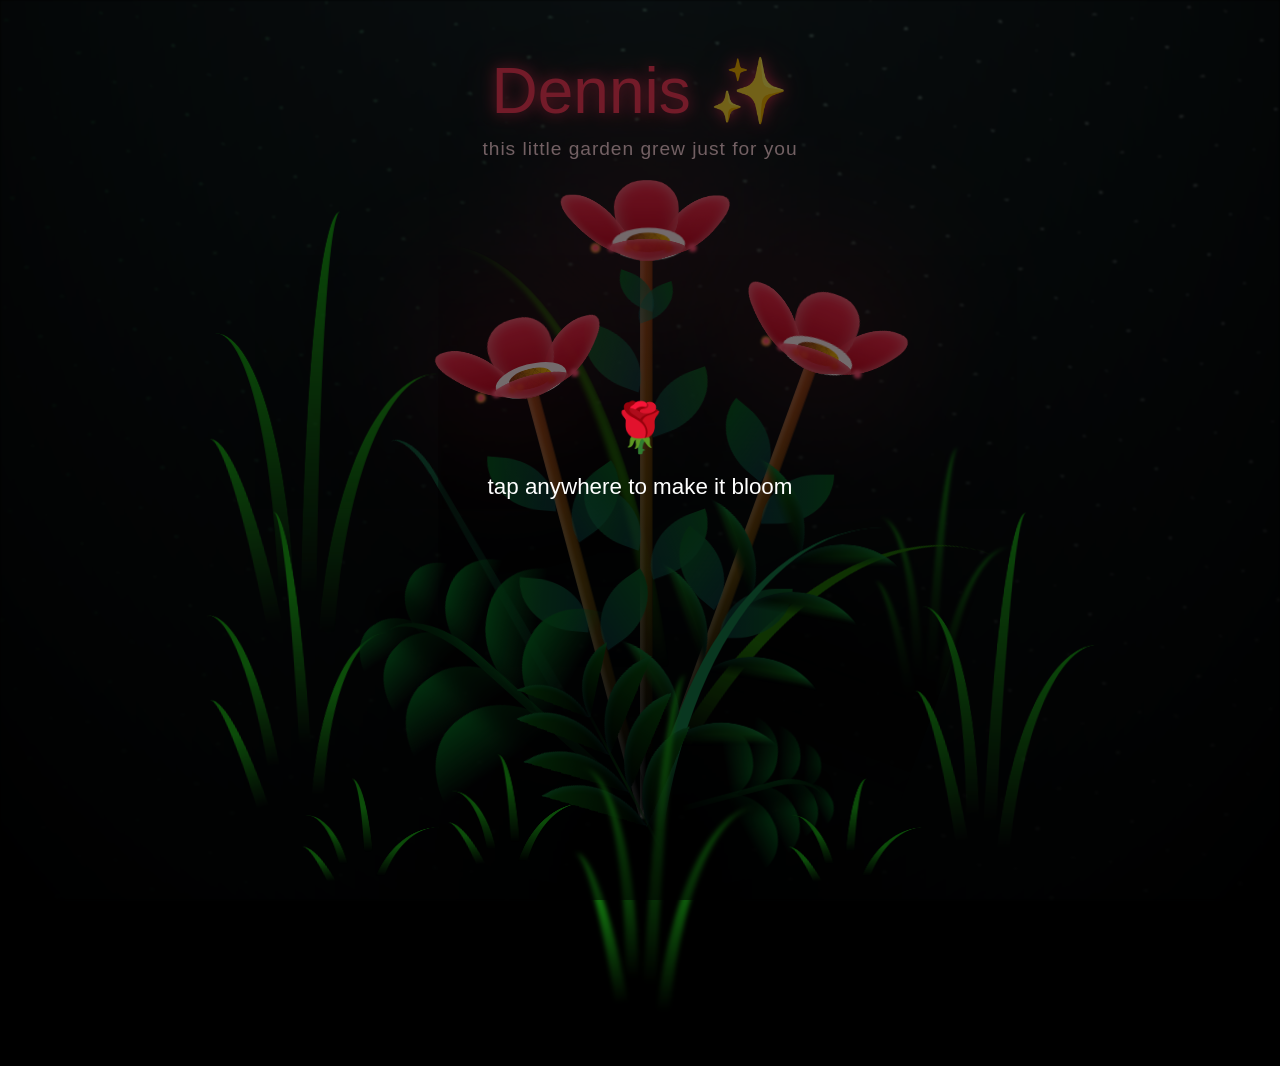
==== garden.html @ c2c4377e "Add files via upload" ====
<!DOCTYPE html>
<html lang="en">
<head>
    <meta charset="UTF-8">
    <meta http-equiv="X-UA-Compatible" content="IE=edge">
    <meta name="viewport" content="width=device-width, initial-scale=1.0">
    <link rel="stylesheet" href="garden-main.css">
    <title>flowers</title>
</head>
<body class="container">
    <div class="stars"></div>
    <div class="night"></div>

    <div class="message">
      <div class="message__title">Dennis ✨</div>
      <div class="message__subtitle">this little garden grew just for you</div>
    </div>

    <div class="overlay" id="overlay">
      <div class="overlay__heart">🌹</div>
      <div class="overlay__text">tap anywhere to make it bloom</div>
    </div>

    <div class="flowers">
      <div class="flower flower--1">
        <div class="flower__leafs flower__leafs--1">
          <div class="flower__leaf flower__leaf--1"></div>
          <div class="flower__leaf flower__leaf--2"></div>
          <div class="flower__leaf flower__leaf--3"></div>
          <div class="flower__leaf flower__leaf--4"></div>
          <div class="flower__white-circle"></div>
  
          <div class="flower__light flower__light--1"></div>
          <div class="flower__light flower__light--2"></div>
          <div class="flower__light flower__light--3"></div>
          <div class="flower__light flower__light--4"></div>
          <div class="flower__light flower__light--5"></div>
          <div class="flower__light flower__light--6"></div>
          <div class="flower__light flower__light--7"></div>
          <div class="flower__light flower__light--8"></div>
  
        </div>
        <div class="flower__line">
          <div class="flower__line__leaf flower__line__leaf--1"></div>
          <div class="flower__line__leaf flower__line__leaf--2"></div>
          <div class="flower__line__leaf flower__line__leaf--3"></div>
          <div class="flower__line__leaf flower__line__leaf--4"></div>
          <div class="flower__line__leaf flower__line__leaf--5"></div>
          <div class="flower__line__leaf flower__line__leaf--6"></div>
        </div>
      </div>
  
      <div class="flower flower--2">
        <div class="flower__leafs flower__leafs--2">
          <div class="flower__leaf flower__leaf--1"></div>
          <div class="flower__leaf flower__leaf--2"></div>
          <div class="flower__leaf flower__leaf--3"></div>
          <div class="flower__leaf flower__leaf--4"></div>
          <div class="flower__white-circle"></div>
  
          <div class="flower__light flower__light--1"></div>
          <div class="flower__light flower__light--2"></div>
          <div class="flower__light flower__light--3"></div>
          <div class="flower__light flower__light--4"></div>
          <div class="flower__light flower__light--5"></div>
          <div class="flower__light flower__light--6"></div>
          <div class="flower__light flower__light--7"></div>
          <div class="flower__light flower__light--8"></div>
  
        </div>
        <div class="flower__line">
          <div class="flower__line__leaf flower__line__leaf--1"></div>
          <div class="flower__line__leaf flower__line__leaf--2"></div>
          <div class="flower__line__leaf flower__line__leaf--3"></div>
          <div class="flower__line__leaf flower__line__leaf--4"></div>
        </div>
      </div>
  
      <div class="flower flower--3">
        <div class="flower__leafs flower__leafs--3">
          <div class="flower__leaf flower__leaf--1"></div>
          <div class="flower__leaf flower__leaf--2"></div>
          <div class="flower__leaf flower__leaf--3"></div>
          <div class="flower__leaf flower__leaf--4"></div>
          <div class="flower__white-circle"></div>
  
          <div class="flower__light flower__light--1"></div>
          <div class="flower__light flower__light--2"></div>
          <div class="flower__light flower__light--3"></div>
          <div class="flower__light flower__light--4"></div>
          <div class="flower__light flower__light--5"></div>
          <div class="flower__light flower__light--6"></div>
          <div class="flower__light flower__light--7"></div>
          <div class="flower__light flower__light--8"></div>
  
        </div>
        <div class="flower__line">
          <div class="flower__line__leaf flower__line__leaf--1"></div>
          <div class="flower__line__leaf flower__line__leaf--2"></div>
          <div class="flower__line__leaf flower__line__leaf--3"></div>
          <div class="flower__line__leaf flower__line__leaf--4"></div>
        </div>
      </div>
  
      <div class="grow-ans" style="--d:1.2s">
        <div class="flower__g-long">
          <div class="flower__g-long__top"></div>
          <div class="flower__g-long__bottom"></div>
        </div>
      </div>
  
      <div class="growing-grass">
        <div class="flower__grass flower__grass--1">
          <div class="flower__grass--top"></div>
          <div class="flower__grass--bottom"></div>
          <div class="flower__grass__leaf flower__grass__leaf--1"></div>
          <div class="flower__grass__leaf flower__grass__leaf--2"></div>
          <div class="flower__grass__leaf flower__grass__leaf--3"></div>
          <div class="flower__grass__leaf flower__grass__leaf--4"></div>
          <div class="flower__grass__leaf flower__grass__leaf--5"></div>
          <div class="flower__grass__leaf flower__grass__leaf--6"></div>
          <div class="flower__grass__leaf flower__grass__leaf--7"></div>
          <div class="flower__grass__leaf flower__grass__leaf--8"></div>
          <div class="flower__grass__overlay"></div>
        </div>
      </div>
  
      <div class="growing-grass">
        <div class="flower__grass flower__grass--2">
          <div class="flower__grass--top"></div>
          <div class="flower__grass--bottom"></div>
          <div class="flower__grass__leaf flower__grass__leaf--1"></div>
          <div class="flower__grass__leaf flower__grass__leaf--2"></div>
          <div class="flower__grass__leaf flower__grass__leaf--3"></div>
          <div class="flower__grass__leaf flower__grass__leaf--4"></div>
          <div class="flower__grass__leaf flower__grass__leaf--5"></div>
          <div class="flower__grass__leaf flower__grass__leaf--6"></div>
          <div class="flower__grass__leaf flower__grass__leaf--7"></div>
          <div class="flower__grass__leaf flower__grass__leaf--8"></div>
          <div class="flower__grass__overlay"></div>
        </div>
      </div>
  
      <div class="grow-ans" style="--d:2.4s">
        <div class="flower__g-right flower__g-right--1">
          <div class="leaf"></div>
        </div>
      </div>
  
      <div class="grow-ans" style="--d:2.8s">
        <div class="flower__g-right flower__g-right--2">
          <div class="leaf"></div>
        </div>
      </div>
  
      <div class="grow-ans" style="--d:2.8s">
        <div class="flower__g-front">
          <div class="flower__g-front__leaf-wrapper flower__g-front__leaf-wrapper--1">
            <div class="flower__g-front__leaf"></div>
          </div>
          <div class="flower__g-front__leaf-wrapper flower__g-front__leaf-wrapper--2">
            <div class="flower__g-front__leaf"></div>
          </div>
          <div class="flower__g-front__leaf-wrapper flower__g-front__leaf-wrapper--3">
            <div class="flower__g-front__leaf"></div>
          </div>
          <div class="flower__g-front__leaf-wrapper flower__g-front__leaf-wrapper--4">
            <div class="flower__g-front__leaf"></div>
          </div>
          <div class="flower__g-front__leaf-wrapper flower__g-front__leaf-wrapper--5">
            <div class="flower__g-front__leaf"></div>
          </div>
          <div class="flower__g-front__leaf-wrapper flower__g-front__leaf-wrapper--6">
            <div class="flower__g-front__leaf"></div>
          </div>
          <div class="flower__g-front__leaf-wrapper flower__g-front__leaf-wrapper--7">
            <div class="flower__g-front__leaf"></div>
          </div>
          <div class="flower__g-front__leaf-wrapper flower__g-front__leaf-wrapper--8">
            <div class="flower__g-front__leaf"></div>
          </div>
          <div class="flower__g-front__line"></div>
        </div>
      </div>
  
      <div class="grow-ans" style="--d:3.2s">
        <div class="flower__g-fr">
          <div class="leaf"></div>
          <div class="flower__g-fr__leaf flower__g-fr__leaf--1"></div>
          <div class="flower__g-fr__leaf flower__g-fr__leaf--2"></div>
          <div class="flower__g-fr__leaf flower__g-fr__leaf--3"></div>
          <div class="flower__g-fr__leaf flower__g-fr__leaf--4"></div>
          <div class="flower__g-fr__leaf flower__g-fr__leaf--5"></div>
          <div class="flower__g-fr__leaf flower__g-fr__leaf--6"></div>
          <div class="flower__g-fr__leaf flower__g-fr__leaf--7"></div>
          <div class="flower__g-fr__leaf flower__g-fr__leaf--8"></div>
        </div>
      </div>
  
      <div class="long-g long-g--0">
        <div class="grow-ans" style="--d:3s">
          <div class="leaf leaf--0"></div>
        </div>
        <div class="grow-ans" style="--d:2.2s">
          <div class="leaf leaf--1"></div>
        </div>
        <div class="grow-ans" style="--d:3.4s">
          <div class="leaf leaf--2"></div>
        </div>
        <div class="grow-ans" style="--d:3.6s">
          <div class="leaf leaf--3"></div>
        </div>
      </div>
  
      <div class="long-g long-g--1">
        <div class="grow-ans" style="--d:3.6s">
          <div class="leaf leaf--0"></div>
        </div>
        <div class="grow-ans" style="--d:3.8s">
          <div class="leaf leaf--1"></div>
        </div>
        <div class="grow-ans" style="--d:4s">
          <div class="leaf leaf--2"></div>
        </div>
        <div class="grow-ans" style="--d:4.2s">
          <div class="leaf leaf--3"></div>
        </div>
      </div>
  
      <div class="long-g long-g--2">
        <div class="grow-ans" style="--d:4s">
          <div class="leaf leaf--0"></div>
        </div>
        <div class="grow-ans" style="--d:4.2s">
          <div class="leaf leaf--1"></div>
        </div>
        <div class="grow-ans" style="--d:4.4s">
          <div class="leaf leaf--2"></div>
        </div>
        <div class="grow-ans" style="--d:4.6s">
          <div class="leaf leaf--3"></div>
        </div>
      </div>
  
      <div class="long-g long-g--3">
        <div class="grow-ans" style="--d:4s">
          <div class="leaf leaf--0"></div>
        </div>
        <div class="grow-ans" style="--d:4.2s">
          <div class="leaf leaf--1"></div>
        </div>
        <div class="grow-ans" style="--d:3s">
          <div class="leaf leaf--2"></div>
        </div>
        <div class="grow-ans" style="--d:3.6s">
          <div class="leaf leaf--3"></div>
        </div>
      </div>
  
      <div class="long-g long-g--4">
        <div class="grow-ans" style="--d:4s">
          <div class="leaf leaf--0"></div>
        </div>
        <div class="grow-ans" style="--d:4.2s">
          <div class="leaf leaf--1"></div>
        </div>
        <div class="grow-ans" style="--d:3s">
          <div class="leaf leaf--2"></div>
        </div>
        <div class="grow-ans" style="--d:3.6s">
          <div class="leaf leaf--3"></div>
        </div>
      </div>
  
      <div class="long-g long-g--5">
        <div class="grow-ans" style="--d:4s">
          <div class="leaf leaf--0"></div>
        </div>
        <div class="grow-ans" style="--d:4.2s">
          <div class="leaf leaf--1"></div>
        </div>
        <div class="grow-ans" style="--d:3s">
          <div class="leaf leaf--2"></div>
        </div>
        <div class="grow-ans" style="--d:3.6s">
          <div class="leaf leaf--3"></div>
        </div>
      </div>
  
      <div class="long-g long-g--6">
        <div class="grow-ans" style="--d:4.2s">
          <div class="leaf leaf--0"></div>
        </div>
        <div class="grow-ans" style="--d:4.4s">
          <div class="leaf leaf--1"></div>
        </div>
        <div class="grow-ans" style="--d:4.6s">
          <div class="leaf leaf--2"></div>
        </div>
        <div class="grow-ans" style="--d:4.8s">
          <div class="leaf leaf--3"></div>
        </div>
      </div>
  
      <div class="long-g long-g--7">
        <div class="grow-ans" style="--d:3s">
          <div class="leaf leaf--0"></div>
        </div>
        <div class="grow-ans" style="--d:3.2s">
          <div class="leaf leaf--1"></div>
        </div>
        <div class="grow-ans" style="--d:3.5s">
          <div class="leaf leaf--2"></div>
        </div>
        <div class="grow-ans" style="--d:3.6s">
          <div class="leaf leaf--3"></div>
        </div>
      </div>
    </div>
    
    <script src="garden-main.js"></script>
  </body>
</html>
---- garden-main.css ----
*,
*::after,
*::before {
  padding: 0;
  margin: 0;
  box-sizing: border-box;
}

:root {
  --dark-color: #000;
}

body {
  display: flex;
  align-items: flex-end;
  justify-content: center;
  min-height: 100vh;
  background-color: var(--dark-color);
  overflow: hidden;
  perspective: 1000px;
}

.night {
  position: fixed;
  left: 50%;
  top: 0;
  transform: translateX(-50%);
  width: 100%;
  height: 100%;
  filter: blur(0.1vmin);
  background-image: radial-gradient(ellipse at top, transparent 0%, var(--dark-color)), radial-gradient(ellipse at bottom, var(--dark-color), rgba(145, 233, 255, 0.2)), repeating-linear-gradient(220deg, rgb(0, 0, 0) 0px, rgb(0, 0, 0) 19px, transparent 19px, transparent 22px), repeating-linear-gradient(189deg, rgb(0, 0, 0) 0px, rgb(0, 0, 0) 19px, transparent 19px, transparent 22px), repeating-linear-gradient(148deg, rgb(0, 0, 0) 0px, rgb(0, 0, 0) 19px, transparent 19px, transparent 22px), linear-gradient(90deg, rgb(7, 107, 42), rgb(240, 240, 240));
}

.flowers {
  position: relative;
  transform: scale(0.9);
}

.flower {
  position: absolute;
  bottom: 10vmin;
  transform-origin: bottom center;
  z-index: 10;
  --fl-speed: 0.3s;
}
.flower--1 {
  -webkit-animation: moving-flower-1 4s linear infinite;
          animation: moving-flower-1 4s linear infinite;
}
.flower--1 .flower__line {
  height: 70vmin;
  -webkit-animation-delay: 0.3s;
          animation-delay: 0.3s;
}
.flower--1 .flower__line__leaf--1 {
  -webkit-animation: blooming-leaf-right var(--fl-speed) 1.6s backwards;
          animation: blooming-leaf-right var(--fl-speed) 1.6s backwards;
}
.flower--1 .flower__line__leaf--2 {
  -webkit-animation: blooming-leaf-right var(--fl-speed) 1.4s backwards;
          animation: blooming-leaf-right var(--fl-speed) 1.4s backwards;
}
.flower--1 .flower__line__leaf--3 {
  -webkit-animation: blooming-leaf-left var(--fl-speed) 1.2s backwards;
          animation: blooming-leaf-left var(--fl-speed) 1.2s backwards;
}
.flower--1 .flower__line__leaf--4 {
  -webkit-animation: blooming-leaf-left var(--fl-speed) 1s backwards;
          animation: blooming-leaf-left var(--fl-speed) 1s backwards;
}
.flower--1 .flower__line__leaf--5 {
  -webkit-animation: blooming-leaf-right var(--fl-speed) 1.8s backwards;
          animation: blooming-leaf-right var(--fl-speed) 1.8s backwards;
}
.flower--1 .flower__line__leaf--6 {
  -webkit-animation: blooming-leaf-left var(--fl-speed) 2s backwards;
          animation: blooming-leaf-left var(--fl-speed) 2s backwards;
}
.flower--2 {
  left: 50%;
  transform: rotate(20deg);
  -webkit-animation: moving-flower-2 4s linear infinite;
          animation: moving-flower-2 4s linear infinite;
}
.flower--2 .flower__line {
  height: 60vmin;
  -webkit-animation-delay: 0.6s;
          animation-delay: 0.6s;
}
.flower--2 .flower__line__leaf--1 {
  -webkit-animation: blooming-leaf-right var(--fl-speed) 1.9s backwards;
          animation: blooming-leaf-right var(--fl-speed) 1.9s backwards;
}
.flower--2 .flower__line__leaf--2 {
  -webkit-animation: blooming-leaf-right var(--fl-speed) 1.7s backwards;
          animation: blooming-leaf-right var(--fl-speed) 1.7s backwards;
}
.flower--2 .flower__line__leaf--3 {
  -webkit-animation: blooming-leaf-left var(--fl-speed) 1.5s backwards;
          animation: blooming-leaf-left var(--fl-speed) 1.5s backwards;
}
.flower--2 .flower__line__leaf--4 {
  -webkit-animation: blooming-leaf-left var(--fl-speed) 1.3s backwards;
          animation: blooming-leaf-left var(--fl-speed) 1.3s backwards;
}
.flower--3 {
  left: 50%;
  transform: rotate(-15deg);
  -webkit-animation: moving-flower-3 4s linear infinite;
          animation: moving-flower-3 4s linear infinite;
}
.flower--3 .flower__line {
  -webkit-animation-delay: 0.9s;
          animation-delay: 0.9s;
}
.flower--3 .flower__line__leaf--1 {
  -webkit-animation: blooming-leaf-right var(--fl-speed) 2.5s backwards;
          animation: blooming-leaf-right var(--fl-speed) 2.5s backwards;
}
.flower--3 .flower__line__leaf--2 {
  -webkit-animation: blooming-leaf-right var(--fl-speed) 2.3s backwards;
          animation: blooming-leaf-right var(--fl-speed) 2.3s backwards;
}
.flower--3 .flower__line__leaf--3 {
  -webkit-animation: blooming-leaf-left var(--fl-speed) 2.1s backwards;
          animation: blooming-leaf-left var(--fl-speed) 2.1s backwards;
}
.flower--3 .flower__line__leaf--4 {
  -webkit-animation: blooming-leaf-left var(--fl-speed) 1.9s backwards;
          animation: blooming-leaf-left var(--fl-speed) 1.9s backwards;
}
.flower__leafs {
  position: relative;
  -webkit-animation: blooming-flower 2s backwards;
          animation: blooming-flower 2s backwards;
}
.flower__leafs--1 {
  -webkit-animation-delay: 1.1s;
          animation-delay: 1.1s;
}
.flower__leafs--2 {
  -webkit-animation-delay: 1.4s;
          animation-delay: 1.4s;
}
.flower__leafs--3 {
  -webkit-animation-delay: 1.7s;
          animation-delay: 1.7s;
}
.flower__leafs::after {
  content: "";
  position: absolute;
  left: 0;
  top: 0;
  transform: translate(-50%, -100%);
  width: 8vmin;
  height: 8vmin;
  background-color: #ff3b5c;
  filter: blur(10vmin);
}
.flower__leaf {
  position: absolute;
  bottom: 0;
  left: 50%;
  width: 8vmin;
  height: 11vmin;
  border-radius: 51% 49% 47% 53%/44% 45% 55% 69%;
  background-color: #ff4d6d;
  background-image: linear-gradient(to top, #c4001a, #ff2d4d);
  transform-origin: bottom center;
  opacity: 0.95;
  box-shadow: inset 0 0 2vmin rgba(255, 255, 255, 0.5);
}
.flower__leaf--1 {
  transform: translate(-10%, 1%) rotateY(40deg) rotateX(-50deg);
}
.flower__leaf--2 {
  transform: translate(-50%, -4%) rotateX(40deg);
}
.flower__leaf--3 {
  transform: translate(-90%, 0%) rotateY(45deg) rotateX(50deg);
}
.flower__leaf--4 {
  width: 8vmin;
  height: 8vmin;
  transform-origin: bottom left;
  border-radius: 4vmin 10vmin 4vmin 4vmin;
  transform: translate(0%, 18%) rotateX(70deg) rotate(-43deg);
  background-image: linear-gradient(to top, #c4001a, #ff2d4d);
  z-index: 1;
  opacity: 0.85;
}
.flower__white-circle {
  position: absolute;
  left: -3.5vmin;
  top: -3vmin;
  width: 9vmin;
  height: 4vmin;
  border-radius: 50%;
  background-color: #fff;
}
.flower__white-circle::after {
  content: "";
  position: absolute;
  left: 50%;
  top: 45%;
  transform: translate(-50%, -50%);
  width: 60%;
  height: 60%;
  border-radius: inherit;
  background-image: repeating-linear-gradient(135deg, rgba(0, 0, 0, 0.03) 0px, rgba(0, 0, 0, 0.03) 1px, transparent 1px, transparent 12px), repeating-linear-gradient(45deg, rgba(0, 0, 0, 0.03) 0px, rgba(0, 0, 0, 0.03) 1px, transparent 1px, transparent 12px), repeating-linear-gradient(67.5deg, rgba(0, 0, 0, 0.03) 0px, rgba(0, 0, 0, 0.03) 1px, transparent 1px, transparent 12px), repeating-linear-gradient(135deg, rgba(0, 0, 0, 0.03) 0px, rgba(0, 0, 0, 0.03) 1px, transparent 1px, transparent 12px), repeating-linear-gradient(45deg, rgba(0, 0, 0, 0.03) 0px, rgba(0, 0, 0, 0.03) 1px, transparent 1px, transparent 12px), repeating-linear-gradient(112.5deg, rgba(0, 0, 0, 0.03) 0px, rgba(0, 0, 0, 0.03) 1px, transparent 1px, transparent 12px), repeating-linear-gradient(112.5deg, rgba(0, 0, 0, 0.03) 0px, rgba(0, 0, 0, 0.03) 1px, transparent 1px, transparent 12px), repeating-linear-gradient(45deg, rgba(0, 0, 0, 0.03) 0px, rgba(0, 0, 0, 0.03) 1px, transparent 1px, transparent 12px), repeating-linear-gradient(22.5deg, rgba(0, 0, 0, 0.03) 0px, rgba(0, 0, 0, 0.03) 1px, transparent 1px, transparent 12px), repeating-linear-gradient(45deg, rgba(0, 0, 0, 0.03) 0px, rgba(0, 0, 0, 0.03) 1px, transparent 1px, transparent 12px), repeating-linear-gradient(22.5deg, rgba(0, 0, 0, 0.03) 0px, rgba(0, 0, 0, 0.03) 1px, transparent 1px, transparent 12px), repeating-linear-gradient(135deg, rgba(0, 0, 0, 0.03) 0px, rgba(0, 0, 0, 0.03) 1px, transparent 1px, transparent 12px), repeating-linear-gradient(157.5deg, rgba(0, 0, 0, 0.03) 0px, rgba(0, 0, 0, 0.03) 1px, transparent 1px, transparent 12px), repeating-linear-gradient(67.5deg, rgba(0, 0, 0, 0.03) 0px, rgba(0, 0, 0, 0.03) 1px, transparent 1px, transparent 12px), repeating-linear-gradient(67.5deg, rgba(0, 0, 0, 0.03) 0px, rgba(0, 0, 0, 0.03) 1px, transparent 1px, transparent 12px), linear-gradient(90deg, rgb(127, 47, 21), rgb(255, 206, 0));
}
.flower__line {
  height: 55vmin;
  width: 1.5vmin;
  background-image: linear-gradient(to left, rgba(0, 0, 0, 0.2), transparent, rgba(255, 255, 255, 0.2)), linear-gradient(to top, transparent 10%, #583e08, #944415);
  box-shadow: inset 0 0 2px rgba(0, 0, 0, 0.5);
  -webkit-animation: grow-flower-tree 4s backwards;
          animation: grow-flower-tree 4s backwards;
}
.flower__line__leaf {
  --w: 7vmin;
  --h: calc(var(--w) + 2vmin);
  position: absolute;
  top: 20%;
  left: 90%;
  width: var(--w);
  height: var(--h);
  border-top-right-radius: var(--h);
  border-bottom-left-radius: var(--h);
  background-image: linear-gradient(to top, rgba(20, 117, 122, 0.4), #095721);
}
.flower__line__leaf--1 {
  transform: rotate(70deg) rotateY(30deg);
}
.flower__line__leaf--2 {
  top: 45%;
  transform: rotate(70deg) rotateY(30deg);
}
.flower__line__leaf--3, .flower__line__leaf--4, .flower__line__leaf--6 {
  border-top-right-radius: 0;
  border-bottom-left-radius: 0;
  border-top-left-radius: var(--h);
  border-bottom-right-radius: var(--h);
  left: -460%;
  top: 12%;
  transform: rotate(-70deg) rotateY(30deg);
}
.flower__line__leaf--4 {
  top: 40%;
}
.flower__line__leaf--5 {
  top: 0;
  transform-origin: left;
  transform: rotate(70deg) rotateY(30deg) scale(0.6);
}
.flower__line__leaf--6 {
  top: -2%;
  left: -450%;
  transform-origin: right;
  transform: rotate(-70deg) rotateY(30deg) scale(0.6);
}
.flower__light {
  position: absolute;
  bottom: 0vmin;
  width: 1vmin;
  height: 1vmin;
  background-color: rgb(255, 251, 0);
  border-radius: 50%;
  filter: blur(0.2vmin);
  -webkit-animation: light-ans 4s linear infinite backwards;
          animation: light-ans 4s linear infinite backwards;
}
.flower__light:nth-child(odd) {
  background-color: #ff5277;
}
.flower__light--1 {
  left: -2vmin;
  -webkit-animation-delay: 1s;
          animation-delay: 1s;
}
.flower__light--2 {
  left: 3vmin;
  -webkit-animation-delay: 0.5s;
          animation-delay: 0.5s;
}
.flower__light--3 {
  left: -6vmin;
  -webkit-animation-delay: 0.3s;
          animation-delay: 0.3s;
}
.flower__light--4 {
  left: 6vmin;
  -webkit-animation-delay: 0.9s;
          animation-delay: 0.9s;
}
.flower__light--5 {
  left: -1vmin;
  -webkit-animation-delay: 1.5s;
          animation-delay: 1.5s;
}
.flower__light--6 {
  left: -4vmin;
  -webkit-animation-delay: 3s;
          animation-delay: 3s;
}
.flower__light--7 {
  left: 3vmin;
  -webkit-animation-delay: 2s;
          animation-delay: 2s;
}
.flower__light--8 {
  left: -6vmin;
  -webkit-animation-delay: 3.5s;
          animation-delay: 3.5s;
}
.flower__grass {
  --c: #04661f;
  --line-w: 1.5vmin;
  position: absolute;
  bottom: 12vmin;
  left: -7vmin;
  display: flex;
  flex-direction: column;
  align-items: flex-end;
  z-index: 20;
  transform-origin: bottom center;
  transform: rotate(-48deg) rotateY(40deg);
}
.flower__grass--1 {
  -webkit-animation: moving-grass 2s linear infinite;
          animation: moving-grass 2s linear infinite;
}
.flower__grass--2 {
  left: 2vmin;
  bottom: 10vmin;
  transform: scale(0.5) rotate(75deg) rotateX(10deg) rotateY(-200deg);
  opacity: 0.8;
  z-index: 0;
  -webkit-animation: moving-grass--2 1.5s linear infinite;
          animation: moving-grass--2 1.5s linear infinite;
}
.flower__grass--top {
  width: 7vmin;
  height: 10vmin;
  border-top-right-radius: 100%;
  border-right: var(--line-w) solid var(--c);
  transform-origin: bottom center;
  transform: rotate(-2deg);
}
.flower__grass--bottom {
  margin-top: -2px;
  width: var(--line-w);
  height: 25vmin;
  background-image: linear-gradient(to top, transparent, var(--c));
}
.flower__grass__leaf {
  --size: 10vmin;
  position: absolute;
  width: calc(var(--size) * 2.1);
  height: var(--size);
  border-top-left-radius: var(--size);
  border-top-right-radius: var(--size);
  background-image: linear-gradient(to top, transparent, transparent 30%, var(--c));
  z-index: 100;
}
.flower__grass__leaf--1 {
  top: -6%;
  left: 30%;
  --size: 6vmin;
  transform: rotate(-20deg);
  -webkit-animation: growing-grass-ans--1 2s 2.6s backwards;
          animation: growing-grass-ans--1 2s 2.6s backwards;
}
@-webkit-keyframes growing-grass-ans--1 {
  0% {
    transform-origin: bottom left;
    transform: rotate(-20deg) scale(0);
  }
}
@keyframes growing-grass-ans--1 {
  0% {
    transform-origin: bottom left;
    transform: rotate(-20deg) scale(0);
  }
}
.flower__grass__leaf--2 {
  top: -5%;
  left: -110%;
  --size: 6vmin;
  transform: rotate(10deg);
  -webkit-animation: growing-grass-ans--2 2s 2.4s linear backwards;
          animation: growing-grass-ans--2 2s 2.4s linear backwards;
}
@-webkit-keyframes growing-grass-ans--2 {
  0% {
    transform-origin: bottom right;
    transform: rotate(10deg) scale(0);
  }
}
@keyframes growing-grass-ans--2 {
  0% {
    transform-origin: bottom right;
    transform: rotate(10deg) scale(0);
  }
}
.flower__grass__leaf--3 {
  top: 5%;
  left: 60%;
  --size: 8vmin;
  transform: rotate(-18deg) rotateX(-20deg);
  -webkit-animation: growing-grass-ans--3 2s 2.2s linear backwards;
          animation: growing-grass-ans--3 2s 2.2s linear backwards;
}
@-webkit-keyframes growing-grass-ans--3 {
  0% {
    transform-origin: bottom left;
    transform: rotate(-18deg) rotateX(-20deg) scale(0);
  }
}
@keyframes growing-grass-ans--3 {
  0% {
    transform-origin: bottom left;
    transform: rotate(-18deg) rotateX(-20deg) scale(0);
  }
}
.flower__grass__leaf--4 {
  top: 6%;
  left: -135%;
  --size: 8vmin;
  transform: rotate(2deg);
  -webkit-animation: growing-grass-ans--4 2s 2s linear backwards;
          animation: growing-grass-ans--4 2s 2s linear backwards;
}
@-webkit-keyframes growing-grass-ans--4 {
  0% {
    transform-origin: bottom right;
    transform: rotate(2deg) scale(0);
  }
}
@keyframes growing-grass-ans--4 {
  0% {
    transform-origin: bottom right;
    transform: rotate(2deg) scale(0);
  }
}
.flower__grass__leaf--5 {
  top: 20%;
  left: 60%;
  --size: 10vmin;
  transform: rotate(-24deg) rotateX(-20deg);
  -webkit-animation: growing-grass-ans--5 2s 1.8s linear backwards;
          animation: growing-grass-ans--5 2s 1.8s linear backwards;
}
@-webkit-keyframes growing-grass-ans--5 {
  0% {
    transform-origin: bottom left;
    transform: rotate(-24deg) rotateX(-20deg) scale(0);
  }
}
@keyframes growing-grass-ans--5 {
  0% {
    transform-origin: bottom left;
    transform: rotate(-24deg) rotateX(-20deg) scale(0);
  }
}
.flower__grass__leaf--6 {
  top: 22%;
  left: -180%;
  --size: 10vmin;
  transform: rotate(10deg);
  -webkit-animation: growing-grass-ans--6 2s 1.6s linear backwards;
          animation: growing-grass-ans--6 2s 1.6s linear backwards;
}
@-webkit-keyframes growing-grass-ans--6 {
  0% {
    transform-origin: bottom right;
    transform: rotate(10deg) scale(0);
  }
}
@keyframes growing-grass-ans--6 {
  0% {
    transform-origin: bottom right;
    transform: rotate(10deg) scale(0);
  }
}
.flower__grass__leaf--7 {
  top: 39%;
  left: 70%;
  --size: 10vmin;
  transform: rotate(-10deg);
  -webkit-animation: growing-grass-ans--7 2s 1.4s linear backwards;
          animation: growing-grass-ans--7 2s 1.4s linear backwards;
}
@-webkit-keyframes growing-grass-ans--7 {
  0% {
    transform-origin: bottom left;
    transform: rotate(-10deg) scale(0);
  }
}
@keyframes growing-grass-ans--7 {
  0% {
    transform-origin: bottom left;
    transform: rotate(-10deg) scale(0);
  }
}
.flower__grass__leaf--8 {
  top: 40%;
  left: -215%;
  --size: 11vmin;
  transform: rotate(10deg);
  -webkit-animation: growing-grass-ans--8 2s 1.2s linear backwards;
          animation: growing-grass-ans--8 2s 1.2s linear backwards;
}
@-webkit-keyframes growing-grass-ans--8 {
  0% {
    transform-origin: bottom right;
    transform: rotate(10deg) scale(0);
  }
}
@keyframes growing-grass-ans--8 {
  0% {
    transform-origin: bottom right;
    transform: rotate(10deg) scale(0);
  }
}
.flower__grass__overlay {
  position: absolute;
  top: -10%;
  right: 0%;
  width: 100%;
  height: 100%;
  background-color: rgba(0, 0, 0, 0.6);
  filter: blur(1.5vmin);
  z-index: 100;
}
.flower__g-long {
  --w: 2vmin;
  --h: 6vmin;
  --c: #0e5b3c;
  position: absolute;
  bottom: 10vmin;
  left: -3vmin;
  transform-origin: bottom center;
  transform: rotate(-30deg) rotateY(-20deg);
  display: flex;
  flex-direction: column;
  align-items: flex-end;
  -webkit-animation: flower-g-long-ans 3s linear infinite;
          animation: flower-g-long-ans 3s linear infinite;
}
@-webkit-keyframes flower-g-long-ans {
  0%, 100% {
    transform: rotate(-30deg) rotateY(-20deg);
  }
  50% {
    transform: rotate(-32deg) rotateY(-20deg);
  }
}
@keyframes flower-g-long-ans {
  0%, 100% {
    transform: rotate(-30deg) rotateY(-20deg);
  }
  50% {
    transform: rotate(-32deg) rotateY(-20deg);
  }
}
.flower__g-long__top {
  top: calc(var(--h) * -1);
  width: calc(var(--w) + 1vmin);
  height: var(--h);
  border-top-right-radius: 100%;
  border-right: 0.7vmin solid var(--c);
  transform: translate(-0.7vmin, 1vmin);
}
.flower__g-long__bottom {
  width: var(--w);
  height: 50vmin;
  transform-origin: bottom center;
  background-image: linear-gradient(to top, transparent 30%, var(--c));
  box-shadow: inset 0 0 2px rgba(0, 0, 0, 0.5);
  -webkit-clip-path: polygon(35% 0, 65% 1%, 100% 100%, 0% 100%);
          clip-path: polygon(35% 0, 65% 1%, 100% 100%, 0% 100%);
}
.flower__g-right {
  position: absolute;
  bottom: 6vmin;
  left: -2vmin;
  transform-origin: bottom left;
  transform: rotate(20deg);
}
.flower__g-right .leaf {
  width: 30vmin;
  height: 50vmin;
  border-top-left-radius: 100%;
  border-left: 2vmin solid #217005;
  background-image: linear-gradient(to bottom, transparent, var(--dark-color) 60%);
  -webkit-mask-image: linear-gradient(to top, transparent 30%, #24803e 60%);
}
.flower__g-right--1 {
  -webkit-animation: flower-g-right-ans 2.5s linear infinite;
          animation: flower-g-right-ans 2.5s linear infinite;
}
.flower__g-right--2 {
  left: 5vmin;
  transform: rotateY(-180deg);
  -webkit-animation: flower-g-right-ans--2 3s linear infinite;
          animation: flower-g-right-ans--2 3s linear infinite;
}
.flower__g-right--2 .leaf {
  height: 75vmin;
  filter: blur(0.3vmin);
  opacity: 0.8;
}
@-webkit-keyframes flower-g-right-ans {
  0%, 100% {
    transform: rotate(20deg);
  }
  50% {
    transform: rotate(24deg) rotateX(-20deg);
  }
}
@keyframes flower-g-right-ans {
  0%, 100% {
    transform: rotate(20deg);
  }
  50% {
    transform: rotate(24deg) rotateX(-20deg);
  }
}
@-webkit-keyframes flower-g-right-ans--2 {
  0%, 100% {
    transform: rotateY(-180deg) rotate(0deg) rotateX(-20deg);
  }
  50% {
    transform: rotateY(-180deg) rotate(6deg) rotateX(-20deg);
  }
}
@keyframes flower-g-right-ans--2 {
  0%, 100% {
    transform: rotateY(-180deg) rotate(0deg) rotateX(-20deg);
  }
  50% {
    transform: rotateY(-180deg) rotate(6deg) rotateX(-20deg);
  }
}
.flower__g-front {
  position: absolute;
  bottom: 6vmin;
  left: 2.5vmin;
  z-index: 100;
  transform-origin: bottom center;
  transform: rotate(-28deg) rotateY(30deg) scale(1.04);
  -webkit-animation: flower__g-front-ans 2s linear infinite;
          animation: flower__g-front-ans 2s linear infinite;
}
@-webkit-keyframes flower__g-front-ans {
  0%, 100% {
    transform: rotate(-28deg) rotateY(30deg) scale(1.04);
  }
  50% {
    transform: rotate(-35deg) rotateY(40deg) scale(1.04);
  }
}
@keyframes flower__g-front-ans {
  0%, 100% {
    transform: rotate(-28deg) rotateY(30deg) scale(1.04);
  }
  50% {
    transform: rotate(-35deg) rotateY(40deg) scale(1.04);
  }
}
.flower__g-front__line {
  width: 0.3vmin;
  height: 20vmin;
  background-image: linear-gradient(to top, transparent, #042e0b, transparent 100%);
  position: relative;
}
.flower__g-front__leaf-wrapper {
  position: absolute;
  top: 0;
  left: 0;
  transform-origin: bottom left;
  transform: rotate(10deg);
}
.flower__g-front__leaf-wrapper:nth-child(even) {
  left: 0vmin;
  transform: rotateY(-180deg) rotate(5deg);
  -webkit-animation: flower__g-front__leaf-left-ans 1s ease-in backwards;
          animation: flower__g-front__leaf-left-ans 1s ease-in backwards;
}
.flower__g-front__leaf-wrapper:nth-child(odd) {
  -webkit-animation: flower__g-front__leaf-ans 1s ease-in backwards;
          animation: flower__g-front__leaf-ans 1s ease-in backwards;
}
.flower__g-front__leaf-wrapper--1 {
  top: -8vmin;
  transform: scale(0.7);
  -webkit-animation: flower__g-front__leaf-ans 1s 5.5s ease-in backwards !important;
          animation: flower__g-front__leaf-ans 1s 5.5s ease-in backwards !important;
}
.flower__g-front__leaf-wrapper--2 {
  top: -8vmin;
  transform: rotateY(-180deg) scale(0.7) !important;
  -webkit-animation: flower__g-front__leaf-left-ans-2 1s 4.6s ease-in backwards !important;
          animation: flower__g-front__leaf-left-ans-2 1s 4.6s ease-in backwards !important;
}
.flower__g-front__leaf-wrapper--3 {
  top: -3vmin;
  -webkit-animation: flower__g-front__leaf-ans 1s 4.6s ease-in backwards;
          animation: flower__g-front__leaf-ans 1s 4.6s ease-in backwards;
}
.flower__g-front__leaf-wrapper--4 {
  top: -3vmin;
  transform: rotateY(-180deg) scale(0.9) !important;
  -webkit-animation: flower__g-front__leaf-left-ans-2 1s 4.6s ease-in backwards !important;
          animation: flower__g-front__leaf-left-ans-2 1s 4.6s ease-in backwards !important;
}
@-webkit-keyframes flower__g-front__leaf-left-ans-2 {
  0% {
    transform: rotateY(-180deg) scale(0);
  }
}
@keyframes flower__g-front__leaf-left-ans-2 {
  0% {
    transform: rotateY(-180deg) scale(0);
  }
}
.flower__g-front__leaf-wrapper--5, .flower__g-front__leaf-wrapper--6 {
  top: 2vmin;
}
.flower__g-front__leaf-wrapper--7, .flower__g-front__leaf-wrapper--8 {
  top: 6.5vmin;
}
.flower__g-front__leaf-wrapper--2 {
  -webkit-animation-delay: 5.2s !important;
          animation-delay: 5.2s !important;
}
.flower__g-front__leaf-wrapper--3 {
  -webkit-animation-delay: 4.9s !important;
          animation-delay: 4.9s !important;
}
.flower__g-front__leaf-wrapper--5 {
  -webkit-animation-delay: 4.3s !important;
          animation-delay: 4.3s !important;
}
.flower__g-front__leaf-wrapper--6 {
  -webkit-animation-delay: 4.1s !important;
          animation-delay: 4.1s !important;
}
.flower__g-front__leaf-wrapper--7 {
  -webkit-animation-delay: 3.8s !important;
          animation-delay: 3.8s !important;
}
.flower__g-front__leaf-wrapper--8 {
  -webkit-animation-delay: 3.5s !important;
          animation-delay: 3.5s !important;
}
@-webkit-keyframes flower__g-front__leaf-ans {
  0% {
    transform: rotate(10deg) scale(0);
  }
}
@keyframes flower__g-front__leaf-ans {
  0% {
    transform: rotate(10deg) scale(0);
  }
}
@-webkit-keyframes flower__g-front__leaf-left-ans {
  0% {
    transform: rotateY(-180deg) rotate(5deg) scale(0);
  }
}
@keyframes flower__g-front__leaf-left-ans {
  0% {
    transform: rotateY(-180deg) rotate(5deg) scale(0);
  }
}
.flower__g-front__leaf {
  width: 10vmin;
  height: 10vmin;
  border-radius: 100% 0% 0% 100%/100% 100% 0% 0%;
  box-shadow: inset 0 2px 1vmin hsla(184deg, 97%, 58%, 0.2);
  background-image: linear-gradient(to bottom left, transparent, var(--dark-color)), linear-gradient(to bottom right, #064f0a 50%, transparent 50%, transparent);
  -webkit-mask-image: linear-gradient(to bottom right, #097149 50%, transparent 50%, transparent);
  mask-image: linear-gradient(to bottom right, #0e8723 50%, transparent 50%, transparent);
}
.flower__g-fr {
  position: absolute;
  bottom: -4vmin;
  left: vmin;
  transform-origin: bottom left;
  z-index: 10;
  -webkit-animation: flower__g-fr-ans 2s linear infinite;
          animation: flower__g-fr-ans 2s linear infinite;
}
@-webkit-keyframes flower__g-fr-ans {
  0%, 100% {
    transform: rotate(2deg);
  }
  50% {
    transform: rotate(4deg);
  }
}
@keyframes flower__g-fr-ans {
  0%, 100% {
    transform: rotate(2deg);
  }
  50% {
    transform: rotate(4deg);
  }
}
.flower__g-fr .leaf {
  width: 30vmin;
  height: 50vmin;
  border-top-left-radius: 100%;
  border-left: 2vmin solid #147b47;
  -webkit-mask-image: linear-gradient(to top, transparent 25%, #0e4e2a 50%);
  position: relative;
  z-index: 1;
}
.flower__g-fr__leaf {
  position: absolute;
  top: 0;
  left: 0;
  width: 10vmin;
  height: 10vmin;
  border-radius: 100% 0% 0% 100%/100% 100% 0% 0%;
  box-shadow: inset 0 2px 1vmin hsla(184deg, 97%, 58%, 0.2);
  background-image: linear-gradient(to bottom left, transparent, var(--dark-color) 98%), linear-gradient(to bottom right, #106e18 45%, transparent 50%, transparent);
  -webkit-mask-image: linear-gradient(135deg, #175f22 40%, transparent 50%, transparent);
}
.flower__g-fr__leaf--1 {
  left: 20vmin;
  transform: rotate(45deg);
  -webkit-animation: flower__g-fr-leaft-ans-1 0.5s 5.2s linear backwards;
          animation: flower__g-fr-leaft-ans-1 0.5s 5.2s linear backwards;
}
@-webkit-keyframes flower__g-fr-leaft-ans-1 {
  0% {
    transform-origin: left;
    transform: rotate(45deg) scale(0);
  }
}
@keyframes flower__g-fr-leaft-ans-1 {
  0% {
    transform-origin: left;
    transform: rotate(45deg) scale(0);
  }
}
.flower__g-fr__leaf--2 {
  left: 12vmin;
  top: -7vmin;
  transform: rotate(25deg) rotateY(-180deg);
  -webkit-animation: flower__g-fr-leaft-ans-6 0.5s 5s linear backwards;
          animation: flower__g-fr-leaft-ans-6 0.5s 5s linear backwards;
}
.flower__g-fr__leaf--3 {
  left: 15vmin;
  top: 6vmin;
  transform: rotate(55deg);
  -webkit-animation: flower__g-fr-leaft-ans-5 0.5s 4.8s linear backwards;
          animation: flower__g-fr-leaft-ans-5 0.5s 4.8s linear backwards;
}
.flower__g-fr__leaf--4 {
  left: 6vmin;
  top: -2vmin;
  transform: rotate(25deg) rotateY(-180deg);
  -webkit-animation: flower__g-fr-leaft-ans-6 0.5s 4.6s linear backwards;
          animation: flower__g-fr-leaft-ans-6 0.5s 4.6s linear backwards;
}
.flower__g-fr__leaf--5 {
  left: 10vmin;
  top: 14vmin;
  transform: rotate(55deg);
  -webkit-animation: flower__g-fr-leaft-ans-5 0.5s 4.4s linear backwards;
          animation: flower__g-fr-leaft-ans-5 0.5s 4.4s linear backwards;
}
@-webkit-keyframes flower__g-fr-leaft-ans-5 {
  0% {
    transform-origin: left;
    transform: rotate(55deg) scale(0);
  }
}
@keyframes flower__g-fr-leaft-ans-5 {
  0% {
    transform-origin: left;
    transform: rotate(55deg) scale(0);
  }
}
.flower__g-fr__leaf--6 {
  left: 0vmin;
  top: 6vmin;
  transform: rotate(25deg) rotateY(-180deg);
  -webkit-animation: flower__g-fr-leaft-ans-6 0.5s 4.2s linear backwards;
          animation: flower__g-fr-leaft-ans-6 0.5s 4.2s linear backwards;
}
@-webkit-keyframes flower__g-fr-leaft-ans-6 {
  0% {
    transform-origin: right;
    transform: rotate(25deg) rotateY(-180deg) scale(0);
  }
}
@keyframes flower__g-fr-leaft-ans-6 {
  0% {
    transform-origin: right;
    transform: rotate(25deg) rotateY(-180deg) scale(0);
  }
}
.flower__g-fr__leaf--7 {
  left: 5vmin;
  top: 22vmin;
  transform: rotate(45deg);
  -webkit-animation: flower__g-fr-leaft-ans-7 0.5s 4s linear backwards;
          animation: flower__g-fr-leaft-ans-7 0.5s 4s linear backwards;
}
@-webkit-keyframes flower__g-fr-leaft-ans-7 {
  0% {
    transform-origin: left;
    transform: rotate(45deg) scale(0);
  }
}
@keyframes flower__g-fr-leaft-ans-7 {
  0% {
    transform-origin: left;
    transform: rotate(45deg) scale(0);
  }
}
.flower__g-fr__leaf--8 {
  left: -4vmin;
  top: 15vmin;
  transform: rotate(15deg) rotateY(-180deg);
  -webkit-animation: flower__g-fr-leaft-ans-8 0.5s 3.8s linear backwards;
          animation: flower__g-fr-leaft-ans-8 0.5s 3.8s linear backwards;
}
@-webkit-keyframes flower__g-fr-leaft-ans-8 {
  0% {
    transform-origin: right;
    transform: rotate(15deg) rotateY(-180deg) scale(0);
  }
}
@keyframes flower__g-fr-leaft-ans-8 {
  0% {
    transform-origin: right;
    transform: rotate(15deg) rotateY(-180deg) scale(0);
  }
}

.long-g {
  position: absolute;
  bottom: 25vmin;
  left: -42vmin;
  transform-origin: bottom left;
}
.long-g--1 {
  bottom: 0vmin;
  transform: scale(0.8) rotate(-5deg);
}
.long-g--1 .leaf {
  -webkit-mask-image: linear-gradient(to top, transparent 40%, #196d2a 80%) !important;
}
.long-g--1 .leaf--1 {
  --w: 5vmin;
  --h: 60vmin;
  left: -2vmin;
  transform: rotate(3deg) rotateY(-180deg);
}
.long-g--2, .long-g--3 {
  bottom: -3vmin;
  left: -35vmin;
  transform-origin: center;
  transform: scale(0.6) rotateX(60deg);
}
.long-g--2 .leaf, .long-g--3 .leaf {
  -webkit-mask-image: linear-gradient(to top, transparent 50%, #176220 80%) !important;
}
.long-g--2 .leaf--1, .long-g--3 .leaf--1 {
  left: -1vmin;
  transform: rotateY(-180deg);
}
.long-g--3 {
  left: -17vmin;
  bottom: 0vmin;
}
.long-g--3 .leaf {
  -webkit-mask-image: linear-gradient(to top, transparent 40%, #176220 80%) !important;
}
.long-g--4 {
  left: 25vmin;
  bottom: -3vmin;
  transform-origin: center;
  transform: scale(0.6) rotateX(60deg);
}
.long-g--4 .leaf {
  -webkit-mask-image: linear-gradient(to top, transparent 50%, #176220 80%) !important;
}
.long-g--5 {
  left: 42vmin;
  bottom: 0vmin;
  transform: scale(0.8) rotate(2deg);
}
.long-g--6 {
  left: 0vmin;
  bottom: -20vmin;
  z-index: 100;
  filter: blur(0.3vmin);
  transform: scale(0.8) rotate(2deg);
}
.long-g--7 {
  left: 35vmin;
  bottom: 20vmin;
  z-index: -1;
  filter: blur(0.3vmin);
  transform: scale(0.6) rotate(2deg);
  opacity: 0.7;
}
.long-g .leaf {
  --w: 15vmin;
  --h: 40vmin;
  --c: #1aaa15;
  position: absolute;
  bottom: 0;
  width: var(--w);
  height: var(--h);
  border-top-left-radius: 100%;
  border-left: 2vmin solid var(--c);
  -webkit-mask-image: linear-gradient(to top, transparent 20%, var(--dark-color));
  transform-origin: bottom center;
}
.long-g .leaf--0 {
  left: 2vmin;
  -webkit-animation: leaf-ans-1 4s linear infinite;
          animation: leaf-ans-1 4s linear infinite;
}
.long-g .leaf--1 {
  --w: 5vmin;
  --h: 60vmin;
  -webkit-animation: leaf-ans-1 4s linear infinite;
          animation: leaf-ans-1 4s linear infinite;
}
.long-g .leaf--2 {
  --w: 10vmin;
  --h: 40vmin;
  left: -0.5vmin;
  bottom: 5vmin;
  transform-origin: bottom left;
  transform: rotateY(-180deg);
  -webkit-animation: leaf-ans-2 3s linear infinite;
          animation: leaf-ans-2 3s linear infinite;
}
.long-g .leaf--3 {
  --w: 5vmin;
  --h: 30vmin;
  left: -1vmin;
  bottom: 3.2vmin;
  transform-origin: bottom left;
  transform: rotate(-10deg) rotateY(-180deg);
  -webkit-animation: leaf-ans-3 3s linear infinite;
          animation: leaf-ans-3 3s linear infinite;
}

@-webkit-keyframes leaf-ans-1 {
  0%, 100% {
    transform: rotate(-5deg) scale(1);
  }
  50% {
    transform: rotate(5deg) scale(1.1);
  }
}

@keyframes leaf-ans-1 {
  0%, 100% {
    transform: rotate(-5deg) scale(1);
  }
  50% {
    transform: rotate(5deg) scale(1.1);
  }
}
@-webkit-keyframes leaf-ans-2 {
  0%, 100% {
    transform: rotateY(-180deg) rotate(5deg);
  }
  50% {
    transform: rotateY(-180deg) rotate(0deg) scale(1.1);
  }
}
@keyframes leaf-ans-2 {
  0%, 100% {
    transform: rotateY(-180deg) rotate(5deg);
  }
  50% {
    transform: rotateY(-180deg) rotate(0deg) scale(1.1);
  }
}
@-webkit-keyframes leaf-ans-3 {
  0%, 100% {
    transform: rotate(-10deg) rotateY(-180deg);
  }
  50% {
    transform: rotate(-20deg) rotateY(-180deg);
  }
}
@keyframes leaf-ans-3 {
  0%, 100% {
    transform: rotate(-10deg) rotateY(-180deg);
  }
  50% {
    transform: rotate(-20deg) rotateY(-180deg);
  }
}
.grow-ans {
  -webkit-animation: grow-ans 2s var(--d) backwards;
          animation: grow-ans 2s var(--d) backwards;
}

@-webkit-keyframes grow-ans {
  0% {
    transform: scale(0);
    opacity: 0;
  }
}

@keyframes grow-ans {
  0% {
    transform: scale(0);
    opacity: 0;
  }
}
@-webkit-keyframes light-ans {
  0% {
    opacity: 0;
    transform: translateY(0vmin);
  }
  25% {
    opacity: 1;
    transform: translateY(-5vmin) translateX(-2vmin);
  }
  50% {
    opacity: 1;
    transform: translateY(-15vmin) translateX(2vmin);
    filter: blur(0.2vmin);
  }
  75% {
    transform: translateY(-20vmin) translateX(-2vmin);
    filter: blur(0.2vmin);
  }
  100% {
    transform: translateY(-30vmin);
    opacity: 0;
    filter: blur(1vmin);
  }
}
@keyframes light-ans {
  0% {
    opacity: 0;
    transform: translateY(0vmin);
  }
  25% {
    opacity: 1;
    transform: translateY(-5vmin) translateX(-2vmin);
  }
  50% {
    opacity: 1;
    transform: translateY(-15vmin) translateX(2vmin);
    filter: blur(0.2vmin);
  }
  75% {
    transform: translateY(-20vmin) translateX(-2vmin);
    filter: blur(0.2vmin);
  }
  100% {
    transform: translateY(-30vmin);
    opacity: 0;
    filter: blur(1vmin);
  }
}
@-webkit-keyframes moving-flower-1 {
  0%, 100% {
    transform: rotate(2deg);
  }
  50% {
    transform: rotate(-2deg);
  }
}
@keyframes moving-flower-1 {
  0%, 100% {
    transform: rotate(2deg);
  }
  50% {
    transform: rotate(-2deg);
  }
}
@-webkit-keyframes moving-flower-2 {
  0%, 100% {
    transform: rotate(18deg);
  }
  50% {
    transform: rotate(14deg);
  }
}
@keyframes moving-flower-2 {
  0%, 100% {
    transform: rotate(18deg);
  }
  50% {
    transform: rotate(14deg);
  }
}
@-webkit-keyframes moving-flower-3 {
  0%, 100% {
    transform: rotate(-18deg);
  }
  50% {
    transform: rotate(-20deg) rotateY(-10deg);
  }
}
@keyframes moving-flower-3 {
  0%, 100% {
    transform: rotate(-18deg);
  }
  50% {
    transform: rotate(-20deg) rotateY(-10deg);
  }
}
@-webkit-keyframes blooming-leaf-right {
  0% {
    transform-origin: left;
    transform: rotate(70deg) rotateY(30deg) scale(0);
  }
}
@keyframes blooming-leaf-right {
  0% {
    transform-origin: left;
    transform: rotate(70deg) rotateY(30deg) scale(0);
  }
}
@-webkit-keyframes blooming-leaf-left {
  0% {
    transform-origin: right;
    transform: rotate(-70deg) rotateY(30deg) scale(0);
  }
}
@keyframes blooming-leaf-left {
  0% {
    transform-origin: right;
    transform: rotate(-70deg) rotateY(30deg) scale(0);
  }
}
@-webkit-keyframes grow-flower-tree {
  0% {
    height: 0;
    border-radius: 1vmin;
  }
}
@keyframes grow-flower-tree {
  0% {
    height: 0;
    border-radius: 1vmin;
  }
}
@-webkit-keyframes blooming-flower {
  0% {
    transform: scale(0);
  }
}
@keyframes blooming-flower {
  0% {
    transform: scale(0);
  }
}
@-webkit-keyframes moving-grass {
  0%, 100% {
    transform: rotate(-48deg) rotateY(40deg);
  }
  50% {
    transform: rotate(-50deg) rotateY(40deg);
  }
}
@keyframes moving-grass {
  0%, 100% {
    transform: rotate(-48deg) rotateY(40deg);
  }
  50% {
    transform: rotate(-50deg) rotateY(40deg);
  }
}
@-webkit-keyframes moving-grass--2 {
  0%, 100% {
    transform: scale(0.5) rotate(75deg) rotateX(10deg) rotateY(-200deg);
  }
  50% {
    transform: scale(0.5) rotate(79deg) rotateX(10deg) rotateY(-200deg);
  }
}
@keyframes moving-grass--2 {
  0%, 100% {
    transform: scale(0.5) rotate(75deg) rotateX(10deg) rotateY(-200deg);
  }
  50% {
    transform: scale(0.5) rotate(79deg) rotateX(10deg) rotateY(-200deg);
  }
}
.growing-grass {
  -webkit-animation: growing-grass-ans 1s 2s backwards;
          animation: growing-grass-ans 1s 2s backwards;
}

@-webkit-keyframes growing-grass-ans {
  0% {
    transform: scale(0);
  }
}

@keyframes growing-grass-ans {
  0% {
    transform: scale(0);
  }
}
.container * {
  -webkit-animation-play-state: paused !important;
          animation-play-state: paused !important;
}

/* ===== Starry night sky ===== */
.stars {
  position: fixed;
  inset: 0;
  z-index: 0;
  pointer-events: none;
  background-color: transparent;
  background-image:
    radial-gradient(1.5px 1.5px at 10% 20%, #fff, transparent),
    radial-gradient(1px 1px at 20% 50%, #fff, transparent),
    radial-gradient(1.5px 1.5px at 30% 80%, #fff, transparent),
    radial-gradient(1px 1px at 40% 30%, #fff, transparent),
    radial-gradient(2px 2px at 50% 60%, #fff, transparent),
    radial-gradient(1px 1px at 60% 15%, #fff, transparent),
    radial-gradient(1.5px 1.5px at 70% 45%, #fff, transparent),
    radial-gradient(1px 1px at 80% 70%, #fff, transparent),
    radial-gradient(2px 2px at 90% 25%, #fff, transparent),
    radial-gradient(1px 1px at 5% 65%, #fff, transparent),
    radial-gradient(1.5px 1.5px at 15% 90%, #fff, transparent),
    radial-gradient(1px 1px at 25% 10%, #fff, transparent),
    radial-gradient(1.5px 1.5px at 35% 55%, #fff, transparent),
    radial-gradient(1px 1px at 45% 85%, #fff, transparent),
    radial-gradient(2px 2px at 55% 35%, #fff, transparent),
    radial-gradient(1px 1px at 65% 75%, #fff, transparent),
    radial-gradient(1.5px 1.5px at 75% 5%, #fff, transparent),
    radial-gradient(1px 1px at 85% 50%, #fff, transparent),
    radial-gradient(1.5px 1.5px at 95% 85%, #fff, transparent),
    radial-gradient(1px 1px at 8% 40%, #fff, transparent);
  background-repeat: repeat;
  background-size: 100% 100%;
  -webkit-animation: twinkle 3s ease-in-out infinite alternate;
          animation: twinkle 3s ease-in-out infinite alternate;
}
@-webkit-keyframes twinkle {
  0% { opacity: 0.5; }
  50% { opacity: 1; }
  100% { opacity: 0.6; }
}
@keyframes twinkle {
  0% { opacity: 0.5; }
  50% { opacity: 1; }
  100% { opacity: 0.6; }
}

/* ===== Title / message ===== */
.message {
  position: fixed;
  top: 6vmin;
  left: 50%;
  transform: translateX(-50%);
  z-index: 30;
  text-align: center;
  width: 90vw;
  max-width: 600px;
  pointer-events: none;
}
.message__title {
  font-family: 'Brush Script MT', cursive, 'Segoe Script', sans-serif;
  color: #ff3b5c;
  font-size: clamp(2.2rem, 8vmin, 4rem);
  text-shadow: 0 0 1.5vmin rgba(255, 59, 92, 0.8), 0 0 4vmin rgba(255, 59, 92, 0.4);
  opacity: 0;
  -webkit-animation: fade-in-down 1.5s 0.5s ease forwards;
          animation: fade-in-down 1.5s 0.5s ease forwards;
}
.message__subtitle {
  margin-top: 1vmin;
  font-family: 'Segoe UI', sans-serif;
  color: #ffd6dd;
  font-size: clamp(0.9rem, 2.6vmin, 1.2rem);
  letter-spacing: 0.05em;
  opacity: 0;
  -webkit-animation: fade-in-down 1.5s 1.3s ease forwards;
          animation: fade-in-down 1.5s 1.3s ease forwards;
}
@-webkit-keyframes fade-in-down {
  0% { opacity: 0; transform: translateY(-1.5vmin); }
  100% { opacity: 1; transform: translateY(0); }
}
@keyframes fade-in-down {
  0% { opacity: 0; transform: translateY(-1.5vmin); }
  100% { opacity: 1; transform: translateY(0); }
}

/* ===== Interactive open overlay ===== */
.overlay {
  position: fixed;
  inset: 0;
  z-index: 50;
  display: flex;
  align-items: center;
  justify-content: center;
  flex-direction: column;
  gap: 2vmin;
  background-color: rgba(0, 0, 0, 0.55);
  cursor: pointer;
  -webkit-transition: opacity 0.8s ease, visibility 0.8s ease;
  transition: opacity 0.8s ease, visibility 0.8s ease;
}
.overlay__text {
  color: #fff;
  font-family: 'Segoe UI', sans-serif;
  font-size: clamp(1rem, 3vmin, 1.4rem);
  text-align: center;
  -webkit-animation: pulse 1.6s ease-in-out infinite;
          animation: pulse 1.6s ease-in-out infinite;
}
.overlay__heart {
  font-size: clamp(2rem, 6vmin, 3rem);
  color: #ff3b5c;
  -webkit-animation: pulse 1.6s ease-in-out infinite;
          animation: pulse 1.6s ease-in-out infinite;
}
@-webkit-keyframes pulse {
  0%, 100% { transform: scale(1); opacity: 0.85; }
  50% { transform: scale(1.15); opacity: 1; }
}
@keyframes pulse {
  0%, 100% { transform: scale(1); opacity: 0.85; }
  50% { transform: scale(1.15); opacity: 1; }
}
.overlay--hidden {
  opacity: 0;
  visibility: hidden;
}
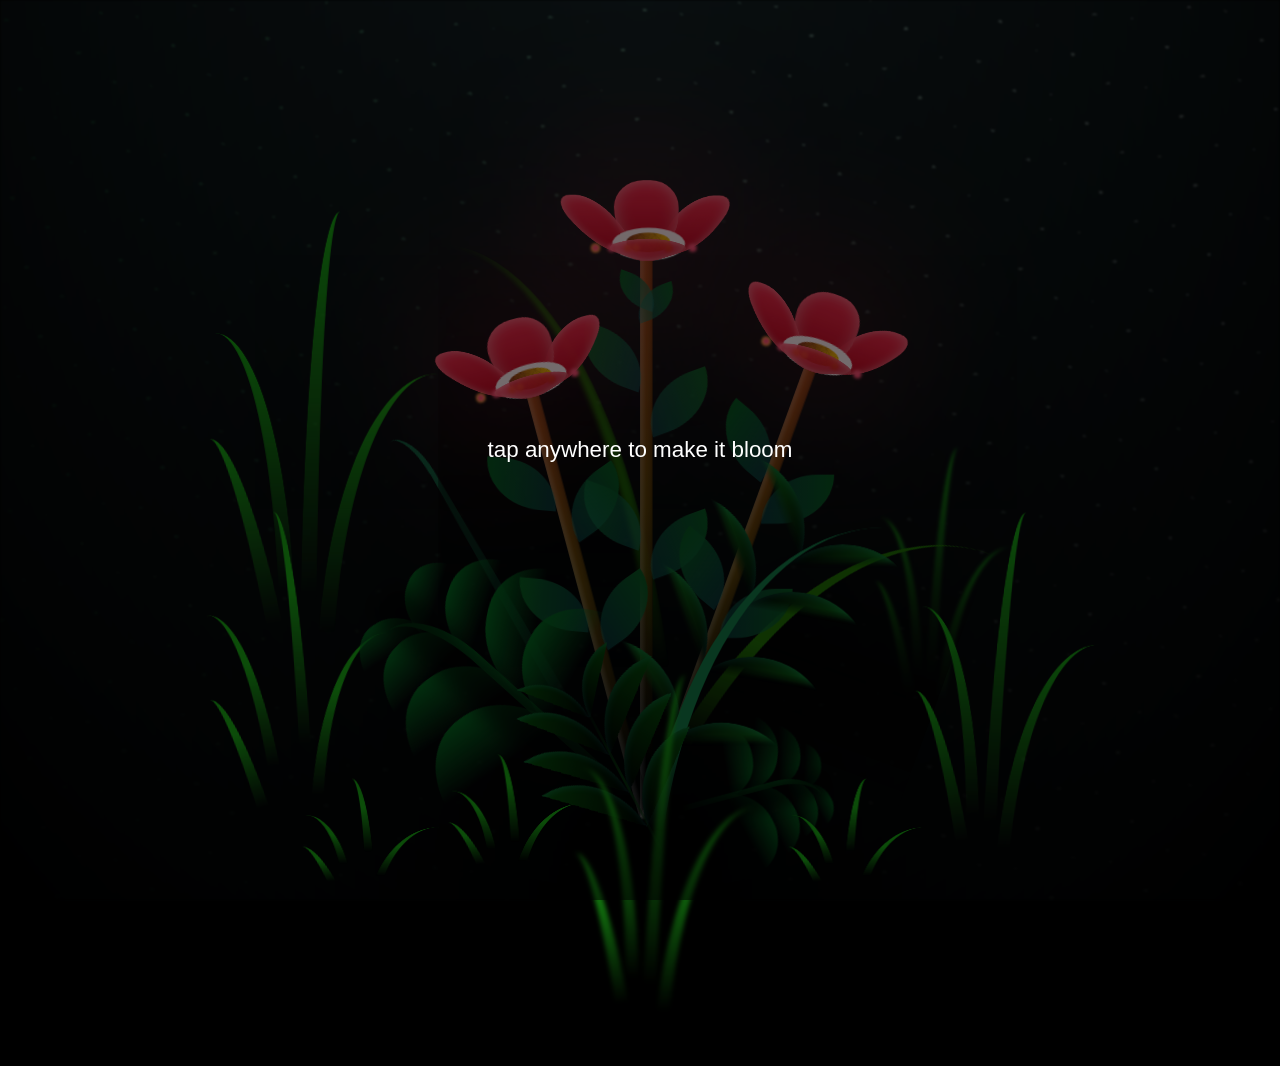
==== commit 7a2dcede: "Rename garden (1).html to garden.html" ====
--- a/garden.html
+++ b/garden.html
@@ -11,13 +11,7 @@
     <div class="stars"></div>
     <div class="night"></div>
 
-    <div class="message">
-      <div class="message__title">Dennis ✨</div>
-      <div class="message__subtitle">this little garden grew just for you</div>
-    </div>
-
     <div class="overlay" id="overlay">
-      <div class="overlay__heart">🌹</div>
       <div class="overlay__text">tap anywhere to make it bloom</div>
     </div>
 
--- a/garden-main.css
+++ b/garden-main.css
@@ -1441,6 +1441,23 @@
   0%, 100% { transform: scale(1); opacity: 0.85; }
   50% { transform: scale(1.15); opacity: 1; }
 }
+.overlay__btn {
+  font-family: 'Segoe UI', sans-serif;
+  font-size: clamp(1rem, 3vmin, 1.3rem);
+  color: #fff;
+  background: rgba(255, 59, 92, 0.18);
+  border: 1.5px solid #ff3b5c;
+  border-radius: 999px;
+  padding: 1.2vmin 4vmin;
+  cursor: pointer;
+  -webkit-animation: pulse 1.6s ease-in-out infinite;
+          animation: pulse 1.6s ease-in-out infinite;
+  -webkit-transition: background 0.3s ease;
+  transition: background 0.3s ease;
+}
+.overlay__btn:hover {
+  background: rgba(255, 59, 92, 0.32);
+}
 .overlay--hidden {
   opacity: 0;
   visibility: hidden;
